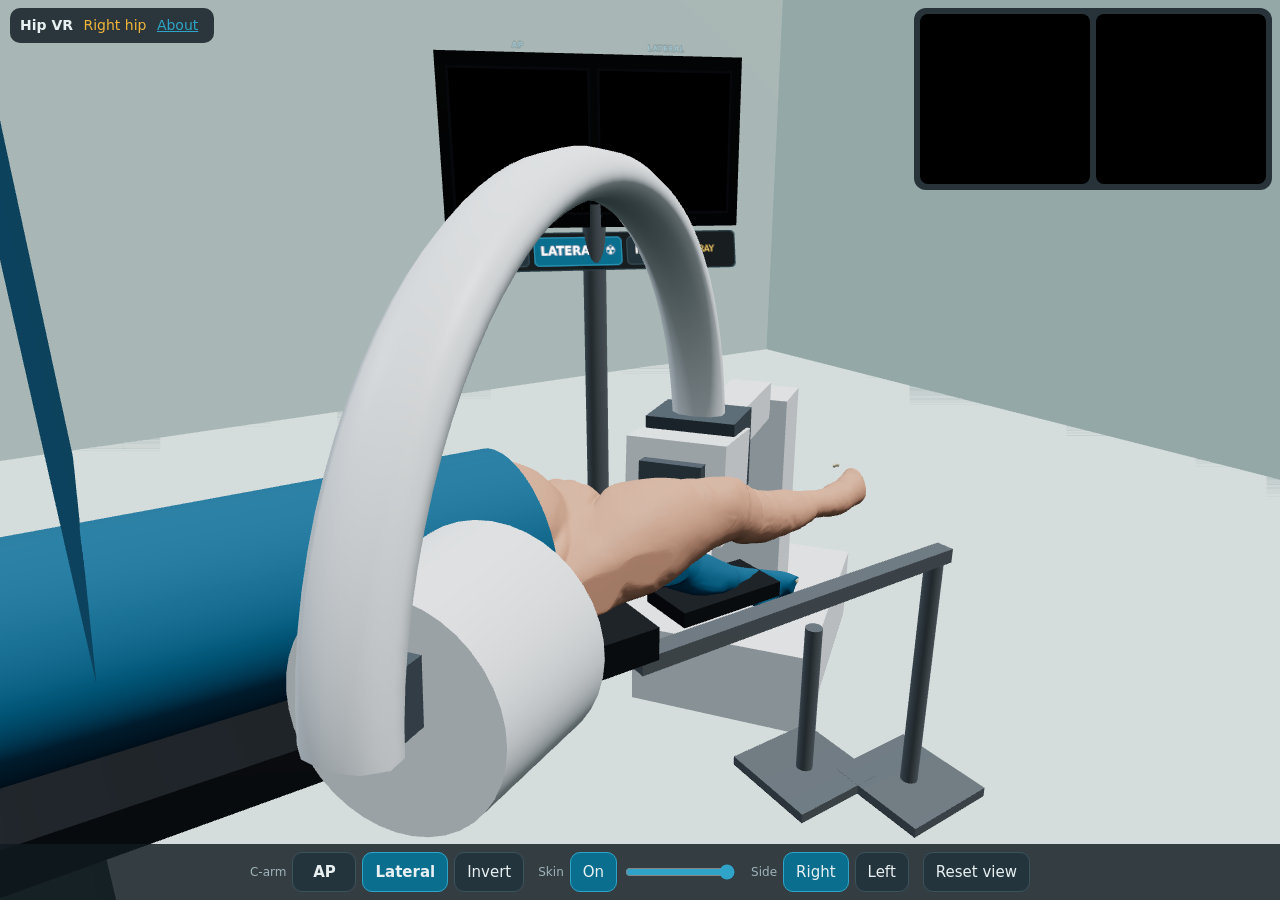
==== index.html @ 719d15c1 "Milestone 1: OR scene, CT anatomy, skin fade, side choice, C-arm DRR, WebXR - CT case s0774 from Tot" ====
<!doctype html>
<html lang="en">
<head>
  <meta charset="utf-8">
  <meta name="viewport" content="width=device-width, initial-scale=1, maximum-scale=1, user-scalable=no, viewport-fit=cover">
  <meta name="theme-color" content="#0f1a20">
  <title>Hip Fracture VR Trainer</title>
  <link rel="stylesheet" href="css/style.css">
  <script type="importmap">
    {
      "imports": {
        "three": "./lib/three/three.module.min.js",
        "three/addons/": "./lib/three/addons/"
      }
    }
  </script>
</head>
<body>
  <div id="app"></div>

  <div id="loading">
    <div class="box">
      <h1>Hip Fracture VR Trainer</h1>
      <p id="load-text">Loading…</p>
      <div class="bar"><div id="load-bar"></div></div>
      <p class="small">CT: TotalSegmentator dataset (CC BY 4.0)</p>
    </div>
  </div>

  <div id="title">
    <b>Hip VR</b> <span id="side-label">Right hip</span>
    <button id="btn-about" class="link">About</button>
  </div>

  <div id="pip" title="Tap to enlarge">
    <div class="shot"><canvas id="pip-ap" width="512" height="512"></canvas></div>
    <div class="shot"><canvas id="pip-lat" width="512" height="512"></canvas></div>
  </div>

  <div id="toolbar">
    <div class="group">
      <span class="lbl">C-arm</span>
      <button id="btn-ap" class="big">AP</button>
      <button id="btn-lat" class="big">Lateral</button>
      <button id="btn-invert">Invert</button>
    </div>
    <div class="group">
      <span class="lbl">Skin</span>
      <button id="btn-skin" class="toggle on">On</button>
      <input id="skin-fade" type="range" min="0" max="100" value="100" aria-label="Skin fade">
    </div>
    <div class="group">
      <span class="lbl">Side</span>
      <button id="btn-right" class="seg on">Right</button>
      <button id="btn-left" class="seg">Left</button>
    </div>
    <div class="group">
      <button id="btn-view">Reset view</button>
      <button id="btn-vr" class="vr" hidden>Enter VR</button>
    </div>
  </div>

  <div id="about" hidden>
    <div class="box">
      <h2>About</h2>
      <p>Training simulator for a trochanteric (AO 31A1) hip fracture: reduction and DHS guidewire. Not for clinical use.</p>
      <p><b>CT data:</b> case <span id="about-case"></span> from the TotalSegmentator dataset v2.0.1
        (Wasserthal J. et al. <i>Radiology: Artificial Intelligence</i> 2023;5(5):e230024).
        Licence <a href="https://creativecommons.org/licenses/by/4.0/" target="_blank" rel="noopener">CC BY 4.0</a>.
        Changed: cropped, resampled, bone and skin surfaces extracted.
        <a href="https://doi.org/10.5281/zenodo.10047292" target="_blank" rel="noopener">doi:10.5281/zenodo.10047292</a></p>
      <p><b>3D engine:</b> three.js (MIT licence).</p>
      <p class="small">Browser: drag to turn, pinch or scroll to zoom, two fingers to pan. Tap the C-arm screen buttons or use the bar below.</p>
      <button id="btn-about-close" class="big">Close</button>
    </div>
  </div>

  <script type="module" src="js/main.js"></script>
</body>
</html>
---- css/style.css ----
:root {
  --bg: #0f1a20;
  --panel: rgba(15, 26, 32, 0.82);
  --text: #e8f0f2;
  --muted: #9fb3ba;
  --accent: #2fa4c8;
  --accent-on: #0a6f8f;
  --warn: #f2b53a;
}

* { box-sizing: border-box; }

html, body {
  margin: 0;
  height: 100%;
  overflow: hidden;
  background: var(--bg);
  color: var(--text);
  font: 15px/1.35 system-ui, -apple-system, "Segoe UI", Roboto, sans-serif;
  -webkit-tap-highlight-color: transparent;
  touch-action: none;
}

#app, #app canvas { position: fixed; inset: 0; width: 100%; height: 100%; display: block; }

button {
  font: inherit;
  color: var(--text);
  background: #24343c;
  border: 1px solid #3a525c;
  border-radius: 10px;
  padding: 8px 12px;
  min-height: 40px;
  cursor: pointer;
  touch-action: manipulation;
}
button.big { font-weight: 600; min-width: 64px; }
button.on, button:active { background: var(--accent-on); border-color: var(--accent); }
button.vr { background: #2c6e3f; border-color: #49b06a; font-weight: 700; }
button.link { background: none; border: none; min-height: 0; padding: 2px 6px; color: var(--accent); text-decoration: underline; }

#loading {
  position: fixed; inset: 0; display: flex; align-items: center; justify-content: center;
  background: var(--bg); z-index: 50;
}
#loading .box, #about .box {
  width: min(92vw, 460px); padding: 20px; border-radius: 14px; background: #16252d; border: 1px solid #2c434d;
}
#loading h1 { font-size: 20px; margin: 0 0 10px; }
.bar { height: 8px; border-radius: 4px; background: #24343c; overflow: hidden; }
#load-bar { height: 100%; width: 0; background: var(--accent); transition: width 0.2s; }
.small { font-size: 12px; color: var(--muted); }

#title {
  position: fixed; top: max(8px, env(safe-area-inset-top)); left: 10px; z-index: 10;
  padding: 6px 10px; border-radius: 10px; background: var(--panel); font-size: 14px;
}
#side-label { color: var(--warn); margin-left: 6px; }

#pip {
  position: fixed; top: max(8px, env(safe-area-inset-top)); right: 8px; z-index: 10;
  display: flex; gap: 6px; padding: 6px; border-radius: 12px; background: var(--panel); cursor: zoom-in;
}
#pip .shot { position: relative; width: min(30vw, 170px); aspect-ratio: 1; }
#pip canvas { width: 100%; height: 100%; display: block; border-radius: 8px; background: #000; }
#pip .shot.live canvas { outline: 2px solid var(--warn); }
#pip.big {
  inset: 0; top: 0; right: 0; border-radius: 0; background: rgba(0,0,0,0.92);
  align-items: center; justify-content: center; flex-wrap: wrap; z-index: 40; cursor: zoom-out;
}
#pip.big .shot { width: min(48vw, 92vh); }
@media (orientation: portrait) { #pip.big .shot { width: min(92vw, 46vh); } }

#toolbar {
  position: fixed; left: 0; right: 0; bottom: 0; z-index: 10;
  display: flex; flex-wrap: wrap; gap: 6px 14px; justify-content: center; align-items: center;
  padding: 8px 10px max(8px, env(safe-area-inset-bottom)); background: var(--panel);
}
#toolbar .group { display: flex; align-items: center; gap: 6px; }
#toolbar .lbl { font-size: 12px; color: var(--muted); }
#skin-fade { width: 110px; accent-color: var(--accent); }

#about { position: fixed; inset: 0; z-index: 60; display: flex; align-items: center; justify-content: center; background: rgba(0,0,0,0.6); }
#about[hidden] { display: none; }
#about h2 { margin-top: 0; }
#about a { color: var(--accent); }

@media (max-width: 520px) {
  #pip { top: calc(max(8px, env(safe-area-inset-top)) + 44px); }
  button { padding: 6px 9px; min-height: 38px; }
  #toolbar { gap: 6px 10px; }
  #skin-fade { width: 90px; }
}
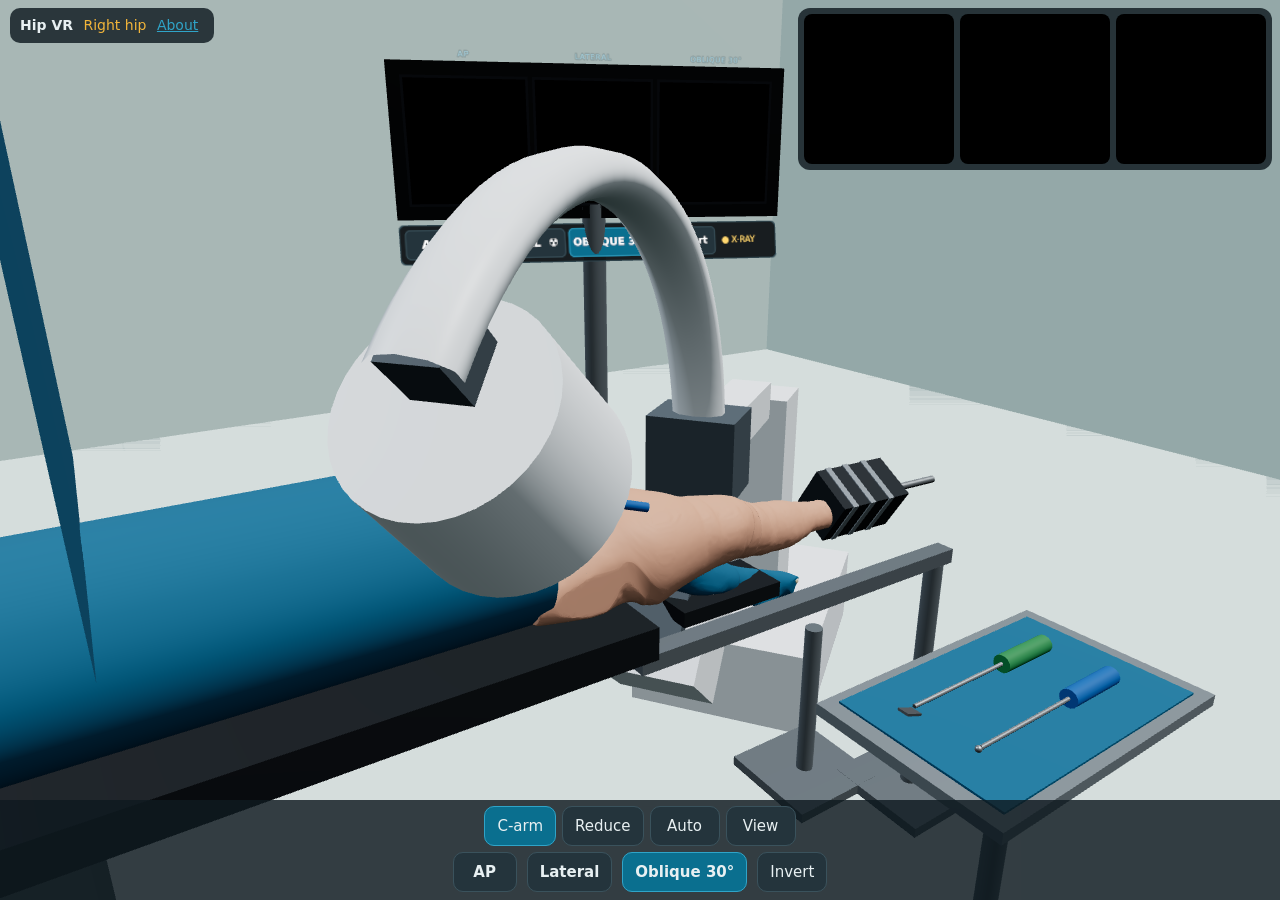
==== commit d54de510: "Milestone 2: fracture, muscle springs, reduction controls, Auto-reduce, oblique view - AO 31A1 two-p" ====
--- a/index.html
+++ b/index.html
@@ -33,31 +33,59 @@
   </div>
 
   <div id="pip" title="Tap to enlarge">
-    <div class="shot"><canvas id="pip-ap" width="512" height="512"></canvas></div>
-    <div class="shot"><canvas id="pip-lat" width="512" height="512"></canvas></div>
+    <div class="shot"><canvas id="pip-AP" width="512" height="512"></canvas></div>
+    <div class="shot"><canvas id="pip-LAT" width="512" height="512"></canvas></div>
+    <div class="shot"><canvas id="pip-OBL" width="512" height="512"></canvas></div>
   </div>
 
   <div id="toolbar">
-    <div class="group">
-      <span class="lbl">C-arm</span>
+    <div class="tabs">
+      <button class="tab on" data-tab="carm">C-arm</button>
+      <button class="tab" data-tab="reduce">Reduce</button>
+      <button class="tab" data-tab="auto">Auto</button>
+      <button class="tab" data-tab="view">View</button>
+      <button id="btn-vr" class="vr" hidden>Enter VR</button>
+    </div>
+    <div class="pane" data-pane="carm">
       <button id="btn-ap" class="big">AP</button>
       <button id="btn-lat" class="big">Lateral</button>
+      <button id="btn-obl" class="big">Oblique 30°</button>
       <button id="btn-invert">Invert</button>
     </div>
-    <div class="group">
-      <span class="lbl">Skin</span>
-      <button id="btn-skin" class="toggle on">On</button>
-      <input id="skin-fade" type="range" min="0" max="100" value="100" aria-label="Skin fade">
+    <div class="pane" data-pane="reduce" hidden>
+      <div id="sliders"></div>
+      <div class="row">
+        <button id="btn-release">Release all</button>
+        <span class="readout" id="readout-r"></span>
+      </div>
     </div>
-    <div class="group">
-      <span class="lbl">Side</span>
-      <button id="btn-right" class="seg on">Right</button>
-      <button id="btn-left" class="seg">Left</button>
+    <div class="pane" data-pane="auto" hidden>
+      <div class="row" id="auto-buttons"></div>
+      <div class="row">
+        <button id="btn-restart">Restart fracture</button>
+        <span class="readout" id="readout-a"></span>
+      </div>
     </div>
-    <div class="group">
-      <button id="btn-view">Reset view</button>
-      <button id="btn-vr" class="vr" hidden>Enter VR</button>
+    <div class="pane" data-pane="view" hidden>
+      <div class="row">
+        <span class="lbl">Skin</span>
+        <button id="btn-skin" class="toggle on">On</button>
+        <input id="skin-fade" type="range" min="0" max="100" value="100" aria-label="Skin fade">
+        <span class="lbl">Muscles</span>
+        <button id="btn-muscles" class="toggle on">On</button>
+      </div>
+      <div class="row">
+        <span class="lbl">Side</span>
+        <button id="btn-right" class="seg on">Right</button>
+        <button id="btn-left" class="seg">Left</button>
+        <button id="btn-view">Reset view</button>
+      </div>
     </div>
+  </div>
+
+  <div id="tune" hidden>
+    <div class="head"><b>Tuning</b> <button id="tune-close" class="link">Close</button></div>
+    <div id="tune-body"></div>
   </div>
 
   <div id="about" hidden>
@@ -70,7 +98,8 @@
         Changed: cropped, resampled, bone and skin surfaces extracted.
         <a href="https://doi.org/10.5281/zenodo.10047292" target="_blank" rel="noopener">doi:10.5281/zenodo.10047292</a></p>
       <p><b>3D engine:</b> three.js (MIT licence).</p>
-      <p class="small">Browser: drag to turn, pinch or scroll to zoom, two fingers to pan. Tap the C-arm screen buttons or use the bar below.</p>
+      <p class="small">Browser: drag to turn, pinch or scroll to zoom, two fingers to pan. Use the tabs at the bottom. Tap the X-ray pictures to enlarge them.</p>
+      <p class="small">Oblique 30° view: Chen SY, Chang SM, et al. BMC Musculoskelet Disord 2020;21:719. <a href="https://doi.org/10.1186/s12891-020-03668-6" target="_blank" rel="noopener">doi:10.1186/s12891-020-03668-6</a></p>
       <button id="btn-about-close" class="big">Close</button>
     </div>
   </div>
--- a/css/style.css
+++ b/css/style.css
@@ -61,24 +61,48 @@
   position: fixed; top: max(8px, env(safe-area-inset-top)); right: 8px; z-index: 10;
   display: flex; gap: 6px; padding: 6px; border-radius: 12px; background: var(--panel); cursor: zoom-in;
 }
-#pip .shot { position: relative; width: min(30vw, 170px); aspect-ratio: 1; }
+#pip .shot { position: relative; width: min(24vw, 150px); aspect-ratio: 1; }
 #pip canvas { width: 100%; height: 100%; display: block; border-radius: 8px; background: #000; }
 #pip .shot.live canvas { outline: 2px solid var(--warn); }
 #pip.big {
   inset: 0; top: 0; right: 0; border-radius: 0; background: rgba(0,0,0,0.92);
   align-items: center; justify-content: center; flex-wrap: wrap; z-index: 40; cursor: zoom-out;
 }
-#pip.big .shot { width: min(48vw, 92vh); }
-@media (orientation: portrait) { #pip.big .shot { width: min(92vw, 46vh); } }
+#pip.big .shot { width: min(32vw, 92vh); }
+@media (orientation: portrait) { #pip.big .shot { width: min(92vw, 31vh); } }
 
 #toolbar {
   position: fixed; left: 0; right: 0; bottom: 0; z-index: 10;
-  display: flex; flex-wrap: wrap; gap: 6px 14px; justify-content: center; align-items: center;
-  padding: 8px 10px max(8px, env(safe-area-inset-bottom)); background: var(--panel);
+  padding: 6px 10px max(8px, env(safe-area-inset-bottom)); background: var(--panel);
+  max-height: 52vh; overflow-y: auto;
 }
-#toolbar .group { display: flex; align-items: center; gap: 6px; }
+#toolbar .tabs { display: flex; gap: 6px; justify-content: center; flex-wrap: wrap; margin-bottom: 6px; }
+#toolbar .tab { min-width: 70px; }
+#toolbar .pane { display: flex; flex-wrap: wrap; gap: 6px 10px; justify-content: center; align-items: center; }
+#toolbar .pane[hidden] { display: none; }
+#toolbar .row { display: flex; flex-wrap: wrap; gap: 6px 10px; justify-content: center; align-items: center; width: 100%; }
 #toolbar .lbl { font-size: 12px; color: var(--muted); }
 #skin-fade { width: 110px; accent-color: var(--accent); }
+#sliders { display: grid; grid-template-columns: repeat(auto-fit, minmax(240px, 1fr)); gap: 2px 16px; width: 100%; max-width: 1100px; }
+#sliders .grp { grid-column: 1 / -1; font-size: 12px; color: var(--warn); margin-top: 4px; }
+#sliders label { display: grid; grid-template-columns: 1fr 52px; align-items: center; font-size: 13px; column-gap: 8px; }
+#sliders label span.v { text-align: right; color: var(--muted); font-variant-numeric: tabular-nums; }
+#sliders input { grid-column: 1 / -1; width: 100%; accent-color: var(--accent); margin: 0; }
+.readout { font-size: 12px; color: var(--muted); font-variant-numeric: tabular-nums; }
+
+#tune {
+  position: fixed; top: 60px; left: 8px; z-index: 30; width: min(94vw, 380px); max-height: calc(100vh - 80px);
+  overflow-y: auto; padding: 10px; border-radius: 12px; background: rgba(15, 26, 32, 0.95); border: 1px solid #2c434d; font-size: 13px;
+}
+#tune[hidden] { display: none; }
+#tune .head { display: flex; justify-content: space-between; align-items: center; margin-bottom: 6px; }
+#tune h4 { margin: 10px 0 4px; font-size: 13px; color: var(--warn); }
+#tune label { display: grid; grid-template-columns: 1fr 70px; align-items: center; column-gap: 6px; margin: 2px 0; }
+#tune label input { grid-column: 1 / -1; width: 100%; accent-color: var(--accent); margin: 0; }
+#tune label span { text-align: right; color: var(--muted); font-variant-numeric: tabular-nums; }
+#tune .strain { font-size: 11px; color: var(--muted); }
+#tune .btns { display: flex; flex-wrap: wrap; gap: 6px; margin-top: 8px; }
+#tune pre { white-space: pre-wrap; font-size: 11px; color: var(--muted); }
 
 #about { position: fixed; inset: 0; z-index: 60; display: flex; align-items: center; justify-content: center; background: rgba(0,0,0,0.6); }
 #about[hidden] { display: none; }
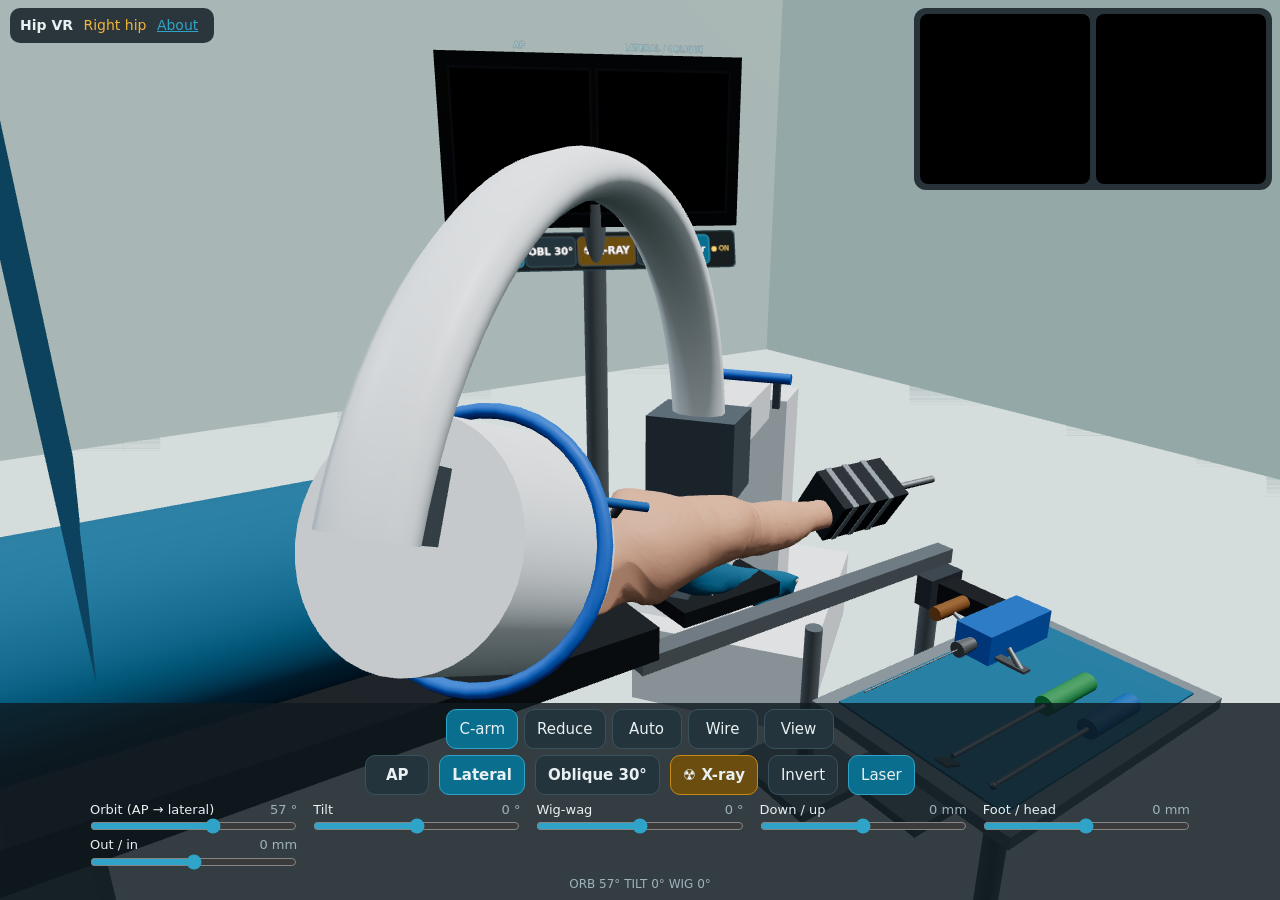
==== commit 375727f2: "Milestone 3: movable C-arm, DHS guidewire, scoring, realism - C-arm with real movements: orbit, tilt" ====
--- a/index.html
+++ b/index.html
@@ -35,22 +35,30 @@
   <div id="pip" title="Tap to enlarge">
     <div class="shot"><canvas id="pip-AP" width="512" height="512"></canvas></div>
     <div class="shot"><canvas id="pip-LAT" width="512" height="512"></canvas></div>
-    <div class="shot"><canvas id="pip-OBL" width="512" height="512"></canvas></div>
   </div>
+
+  <div id="toast" hidden></div>
 
   <div id="toolbar">
     <div class="tabs">
       <button class="tab on" data-tab="carm">C-arm</button>
       <button class="tab" data-tab="reduce">Reduce</button>
       <button class="tab" data-tab="auto">Auto</button>
+      <button class="tab" data-tab="wire">Wire</button>
       <button class="tab" data-tab="view">View</button>
       <button id="btn-vr" class="vr" hidden>Enter VR</button>
     </div>
     <div class="pane" data-pane="carm">
-      <button id="btn-ap" class="big">AP</button>
-      <button id="btn-lat" class="big">Lateral</button>
-      <button id="btn-obl" class="big">Oblique 30°</button>
-      <button id="btn-invert">Invert</button>
+      <div class="row">
+        <button id="btn-ap" class="big">AP</button>
+        <button id="btn-lat" class="big">Lateral</button>
+        <button id="btn-obl" class="big">Oblique 30°</button>
+        <button id="btn-xray" class="big xray">☢ X-ray</button>
+        <button id="btn-invert">Invert</button>
+        <button id="btn-laser" class="on">Laser</button>
+      </div>
+      <div id="carm-sliders" class="sliders"></div>
+      <div class="row"><span class="readout" id="carm-readout"></span></div>
     </div>
     <div class="pane" data-pane="reduce" hidden>
       <div id="sliders"></div>
@@ -65,6 +73,23 @@
         <button id="btn-restart">Restart fracture</button>
         <span class="readout" id="readout-a"></span>
       </div>
+    </div>
+    <div class="pane" data-pane="wire" hidden>
+      <div class="row">
+        <span class="lbl">Angle guide 135°</span>
+        <button id="btn-guide" class="big">Place guide</button>
+        <button id="btn-unguide">Remove guide</button>
+      </div>
+      <div id="guide-sliders" class="sliders"></div>
+      <div class="row">
+        <span class="lbl">Guidewire</span>
+        <button id="btn-back" class="hold">◀ Withdraw</button>
+        <button id="btn-drill" class="hold big">Drill ▶</button>
+        <button id="btn-unwire">Remove wire</button>
+        <button id="btn-score" class="big">Score</button>
+      </div>
+      <div class="row"><span class="readout" id="wire-status"></span></div>
+      <div id="score-box" class="score" hidden></div>
     </div>
     <div class="pane" data-pane="view" hidden>
       <div class="row">
@@ -98,7 +123,8 @@
         Changed: cropped, resampled, bone and skin surfaces extracted.
         <a href="https://doi.org/10.5281/zenodo.10047292" target="_blank" rel="noopener">doi:10.5281/zenodo.10047292</a></p>
       <p><b>3D engine:</b> three.js (MIT licence).</p>
-      <p class="small">Browser: drag to turn, pinch or scroll to zoom, two fingers to pan. Use the tabs at the bottom. Tap the X-ray pictures to enlarge them.</p>
+      <p class="small">Browser: drag to turn, pinch or scroll to zoom, two fingers to pan. Use the tabs at the bottom. Tap the X-ray pictures to enlarge them. Quest: grip the blue ring on the image intensifier to rotate the C-arm, the blue bar on its arm to move it; the A or X button is the X-ray pedal.</p>
+      <p class="small">Scoring: tip-apex distance (Baumgaertner MR et al., J Bone Joint Surg Am 1995;77:1058) and Cleveland zones (Cleveland M et al., J Bone Joint Surg Am 1959;41:1399).</p>
       <p class="small">Oblique 30° view: Chen SY, Chang SM, et al. BMC Musculoskelet Disord 2020;21:719. <a href="https://doi.org/10.1186/s12891-020-03668-6" target="_blank" rel="noopener">doi:10.1186/s12891-020-03668-6</a></p>
       <button id="btn-about-close" class="big">Close</button>
     </div>
--- a/css/style.css
+++ b/css/style.css
@@ -61,15 +61,15 @@
   position: fixed; top: max(8px, env(safe-area-inset-top)); right: 8px; z-index: 10;
   display: flex; gap: 6px; padding: 6px; border-radius: 12px; background: var(--panel); cursor: zoom-in;
 }
-#pip .shot { position: relative; width: min(24vw, 150px); aspect-ratio: 1; }
+#pip .shot { position: relative; width: min(30vw, 170px); aspect-ratio: 1; }
 #pip canvas { width: 100%; height: 100%; display: block; border-radius: 8px; background: #000; }
 #pip .shot.live canvas { outline: 2px solid var(--warn); }
 #pip.big {
   inset: 0; top: 0; right: 0; border-radius: 0; background: rgba(0,0,0,0.92);
   align-items: center; justify-content: center; flex-wrap: wrap; z-index: 40; cursor: zoom-out;
 }
-#pip.big .shot { width: min(32vw, 92vh); }
-@media (orientation: portrait) { #pip.big .shot { width: min(92vw, 31vh); } }
+#pip.big .shot { width: min(48vw, 92vh); }
+@media (orientation: portrait) { #pip.big .shot { width: min(92vw, 46vh); } }
 
 #toolbar {
   position: fixed; left: 0; right: 0; bottom: 0; z-index: 10;
@@ -83,11 +83,19 @@
 #toolbar .row { display: flex; flex-wrap: wrap; gap: 6px 10px; justify-content: center; align-items: center; width: 100%; }
 #toolbar .lbl { font-size: 12px; color: var(--muted); }
 #skin-fade { width: 110px; accent-color: var(--accent); }
-#sliders { display: grid; grid-template-columns: repeat(auto-fit, minmax(240px, 1fr)); gap: 2px 16px; width: 100%; max-width: 1100px; }
-#sliders .grp { grid-column: 1 / -1; font-size: 12px; color: var(--warn); margin-top: 4px; }
-#sliders label { display: grid; grid-template-columns: 1fr 52px; align-items: center; font-size: 13px; column-gap: 8px; }
-#sliders label span.v { text-align: right; color: var(--muted); font-variant-numeric: tabular-nums; }
-#sliders input { grid-column: 1 / -1; width: 100%; accent-color: var(--accent); margin: 0; }
+#sliders, .sliders { display: grid; grid-template-columns: repeat(auto-fit, minmax(240px, 1fr)); gap: 2px 16px; width: 100%; max-width: 1100px; }
+#sliders .grp, .sliders .grp { grid-column: 1 / -1; font-size: 12px; color: var(--warn); margin-top: 4px; }
+#sliders label, .sliders label { display: grid; grid-template-columns: 1fr 60px; align-items: center; font-size: 13px; column-gap: 8px; }
+#sliders label span.v, .sliders label span.v { text-align: right; color: var(--muted); font-variant-numeric: tabular-nums; }
+#sliders input, .sliders input { grid-column: 1 / -1; width: 100%; accent-color: var(--accent); margin: 0; }
+.sliders { grid-template-columns: repeat(auto-fit, minmax(200px, 1fr)); gap: 2px 16px; width: 100%; max-width: 1100px; }
+button.xray { background: #6b4d10; border-color: #c98a10; }
+button.hold { user-select: none; -webkit-user-select: none; }
+.score { width: 100%; max-width: 900px; padding: 8px 10px; border-radius: 10px; background: #1b2a32; font-size: 14px; line-height: 1.5; }
+.score b { color: var(--warn); }
+#toast { position: fixed; left: 50%; top: 30%; transform: translateX(-50%); z-index: 45; padding: 10px 16px; border-radius: 12px;
+  background: rgba(15, 26, 32, 0.95); border: 1px solid var(--warn); max-width: 90vw; text-align: center; font-size: 15px; }
+#toast[hidden] { display: none; }
 .readout { font-size: 12px; color: var(--muted); font-variant-numeric: tabular-nums; }
 
 #tune {
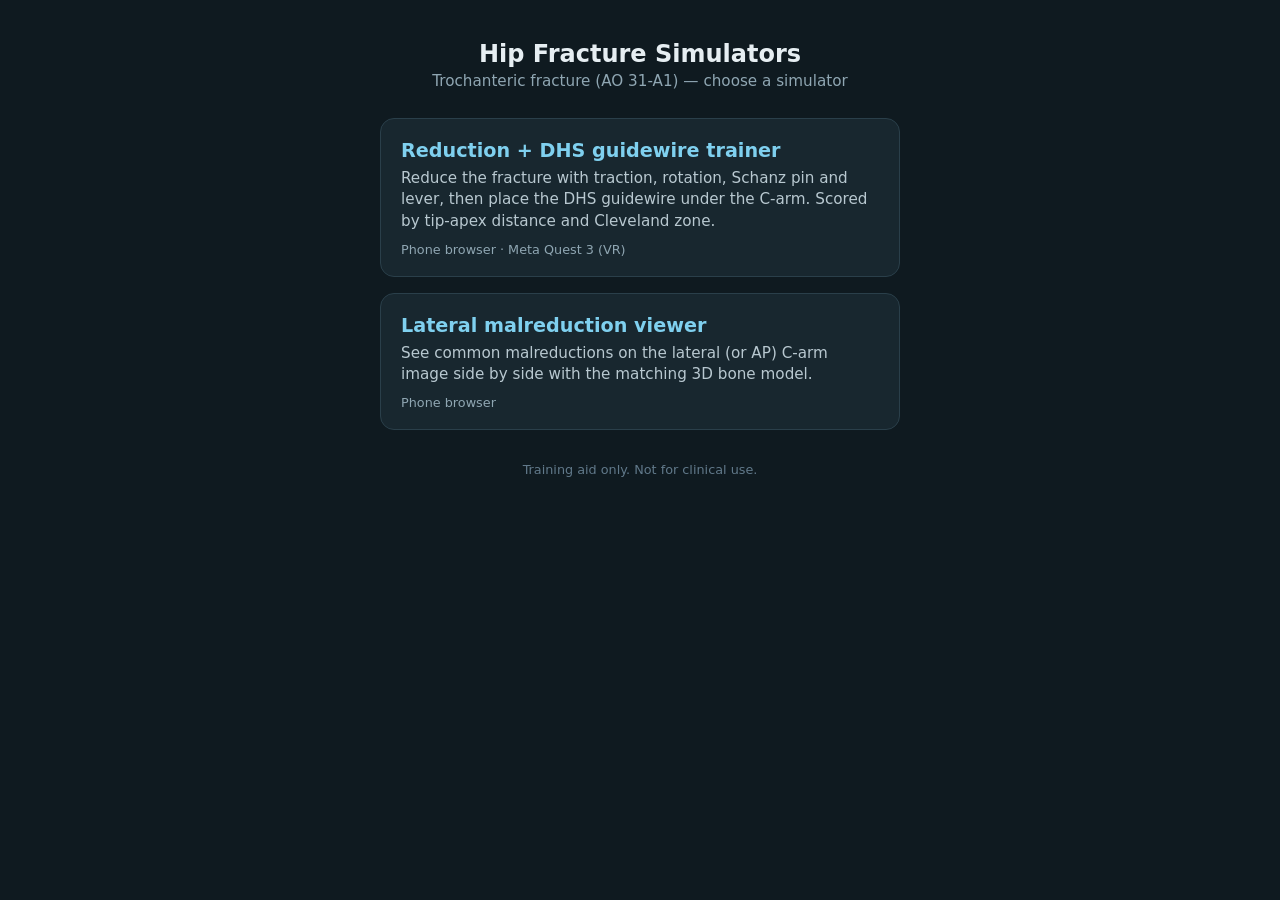
==== commit 3605ac21: "Add menu page with a button for each simulator Root index.html is now a menu linking to the VR train" ====
--- a/index.html
+++ b/index.html
@@ -2,134 +2,50 @@
 <html lang="en">
 <head>
   <meta charset="utf-8">
-  <meta name="viewport" content="width=device-width, initial-scale=1, maximum-scale=1, user-scalable=no, viewport-fit=cover">
+  <meta name="viewport" content="width=device-width, initial-scale=1, viewport-fit=cover">
   <meta name="theme-color" content="#0f1a20">
-  <title>Hip Fracture VR Trainer</title>
-  <link rel="stylesheet" href="css/style.css">
-  <script type="importmap">
-    {
-      "imports": {
-        "three": "./lib/three/three.module.min.js",
-        "three/addons/": "./lib/three/addons/"
-      }
+  <title>Hip Fracture Simulators</title>
+  <style>
+    * { box-sizing: border-box; }
+    body {
+      margin: 0; min-height: 100vh; padding: 32px 20px;
+      font-family: system-ui, -apple-system, "Segoe UI", Roboto, sans-serif;
+      background: #0f1a20; color: #e6eef2;
+      display: flex; flex-direction: column; align-items: center;
     }
-  </script>
+    h1 { font-size: 1.5rem; margin: 8px 0 4px; text-align: center; }
+    p.sub { margin: 0 0 28px; color: #8fa6b2; text-align: center; font-size: 0.95rem; }
+    .list { width: 100%; max-width: 520px; display: flex; flex-direction: column; gap: 16px; }
+    a.card {
+      display: block; text-decoration: none; color: inherit;
+      background: #18272f; border: 1px solid #2a3f4a; border-radius: 14px;
+      padding: 20px 20px 18px;
+    }
+    a.card:active, a.card:hover { border-color: #4fb3d9; background: #1c2f39; }
+    .card h2 { margin: 0 0 6px; font-size: 1.2rem; color: #7fd0ef; }
+    .card p { margin: 0; color: #b8c8d0; font-size: 0.95rem; line-height: 1.4; }
+    .tag { display: inline-block; margin-top: 10px; font-size: 0.8rem; color: #8fa6b2; }
+    footer { margin-top: 32px; color: #61798a; font-size: 0.8rem; text-align: center; }
+  </style>
 </head>
 <body>
-  <div id="app"></div>
+  <h1>Hip Fracture Simulators</h1>
+  <p class="sub">Trochanteric fracture (AO 31-A1) — choose a simulator</p>
 
-  <div id="loading">
-    <div class="box">
-      <h1>Hip Fracture VR Trainer</h1>
-      <p id="load-text">Loading…</p>
-      <div class="bar"><div id="load-bar"></div></div>
-      <p class="small">CT: TotalSegmentator dataset (CC BY 4.0)</p>
-    </div>
+  <div class="list">
+    <a class="card" href="trainer.html">
+      <h2>Reduction + DHS guidewire trainer</h2>
+      <p>Reduce the fracture with traction, rotation, Schanz pin and lever, then place the DHS guidewire under the C-arm. Scored by tip-apex distance and Cleveland zone.</p>
+      <span class="tag">Phone browser · Meta Quest 3 (VR)</span>
+    </a>
+
+    <a class="card" href="lateral-viewer/">
+      <h2>Lateral malreduction viewer</h2>
+      <p>See common malreductions on the lateral (or AP) C-arm image side by side with the matching 3D bone model.</p>
+      <span class="tag">Phone browser</span>
+    </a>
   </div>
 
-  <div id="title">
-    <b>Hip VR</b> <span id="side-label">Right hip</span>
-    <button id="btn-about" class="link">About</button>
-  </div>
-
-  <div id="pip" title="Tap to enlarge">
-    <div class="shot"><canvas id="pip-AP" width="512" height="512"></canvas></div>
-    <div class="shot"><canvas id="pip-LAT" width="512" height="512"></canvas></div>
-  </div>
-
-  <div id="toast" hidden></div>
-
-  <div id="toolbar">
-    <div class="tabs">
-      <button class="tab on" data-tab="carm">C-arm</button>
-      <button class="tab" data-tab="reduce">Reduce</button>
-      <button class="tab" data-tab="auto">Auto</button>
-      <button class="tab" data-tab="wire">Wire</button>
-      <button class="tab" data-tab="view">View</button>
-      <button id="btn-vr" class="vr" hidden>Enter VR</button>
-    </div>
-    <div class="pane" data-pane="carm">
-      <div class="row">
-        <button id="btn-ap" class="big">AP</button>
-        <button id="btn-lat" class="big">Lateral</button>
-        <button id="btn-obl" class="big">Oblique 30°</button>
-        <button id="btn-xray" class="big xray">☢ X-ray</button>
-        <button id="btn-invert">Invert</button>
-        <button id="btn-laser" class="on">Laser</button>
-      </div>
-      <div id="carm-sliders" class="sliders"></div>
-      <div class="row"><span class="readout" id="carm-readout"></span></div>
-    </div>
-    <div class="pane" data-pane="reduce" hidden>
-      <div id="sliders"></div>
-      <div class="row">
-        <button id="btn-release">Release all</button>
-        <span class="readout" id="readout-r"></span>
-      </div>
-    </div>
-    <div class="pane" data-pane="auto" hidden>
-      <div class="row" id="auto-buttons"></div>
-      <div class="row">
-        <button id="btn-restart">Restart fracture</button>
-        <span class="readout" id="readout-a"></span>
-      </div>
-    </div>
-    <div class="pane" data-pane="wire" hidden>
-      <div class="row">
-        <span class="lbl">Angle guide 135°</span>
-        <button id="btn-guide" class="big">Place guide</button>
-        <button id="btn-unguide">Remove guide</button>
-      </div>
-      <div id="guide-sliders" class="sliders"></div>
-      <div class="row">
-        <span class="lbl">Guidewire</span>
-        <button id="btn-back" class="hold">◀ Withdraw</button>
-        <button id="btn-drill" class="hold big">Drill ▶</button>
-        <button id="btn-unwire">Remove wire</button>
-        <button id="btn-score" class="big">Score</button>
-      </div>
-      <div class="row"><span class="readout" id="wire-status"></span></div>
-      <div id="score-box" class="score" hidden></div>
-    </div>
-    <div class="pane" data-pane="view" hidden>
-      <div class="row">
-        <span class="lbl">Skin</span>
-        <button id="btn-skin" class="toggle on">On</button>
-        <input id="skin-fade" type="range" min="0" max="100" value="100" aria-label="Skin fade">
-        <span class="lbl">Muscles</span>
-        <button id="btn-muscles" class="toggle on">On</button>
-      </div>
-      <div class="row">
-        <span class="lbl">Side</span>
-        <button id="btn-right" class="seg on">Right</button>
-        <button id="btn-left" class="seg">Left</button>
-        <button id="btn-view">Reset view</button>
-      </div>
-    </div>
-  </div>
-
-  <div id="tune" hidden>
-    <div class="head"><b>Tuning</b> <button id="tune-close" class="link">Close</button></div>
-    <div id="tune-body"></div>
-  </div>
-
-  <div id="about" hidden>
-    <div class="box">
-      <h2>About</h2>
-      <p>Training simulator for a trochanteric (AO 31A1) hip fracture: reduction and DHS guidewire. Not for clinical use.</p>
-      <p><b>CT data:</b> case <span id="about-case"></span> from the TotalSegmentator dataset v2.0.1
-        (Wasserthal J. et al. <i>Radiology: Artificial Intelligence</i> 2023;5(5):e230024).
-        Licence <a href="https://creativecommons.org/licenses/by/4.0/" target="_blank" rel="noopener">CC BY 4.0</a>.
-        Changed: cropped, resampled, bone and skin surfaces extracted.
-        <a href="https://doi.org/10.5281/zenodo.10047292" target="_blank" rel="noopener">doi:10.5281/zenodo.10047292</a></p>
-      <p><b>3D engine:</b> three.js (MIT licence).</p>
-      <p class="small">Browser: drag to turn, pinch or scroll to zoom, two fingers to pan. Use the tabs at the bottom. Tap the X-ray pictures to enlarge them. Quest: grip the blue ring on the image intensifier to rotate the C-arm, the blue bar on its arm to move it; the A or X button is the X-ray pedal.</p>
-      <p class="small">Scoring: tip-apex distance (Baumgaertner MR et al., J Bone Joint Surg Am 1995;77:1058) and Cleveland zones (Cleveland M et al., J Bone Joint Surg Am 1959;41:1399).</p>
-      <p class="small">Oblique 30° view: Chen SY, Chang SM, et al. BMC Musculoskelet Disord 2020;21:719. <a href="https://doi.org/10.1186/s12891-020-03668-6" target="_blank" rel="noopener">doi:10.1186/s12891-020-03668-6</a></p>
-      <button id="btn-about-close" class="big">Close</button>
-    </div>
-  </div>
-
-  <script type="module" src="js/main.js"></script>
+  <footer>Training aid only. Not for clinical use.</footer>
 </body>
 </html>
